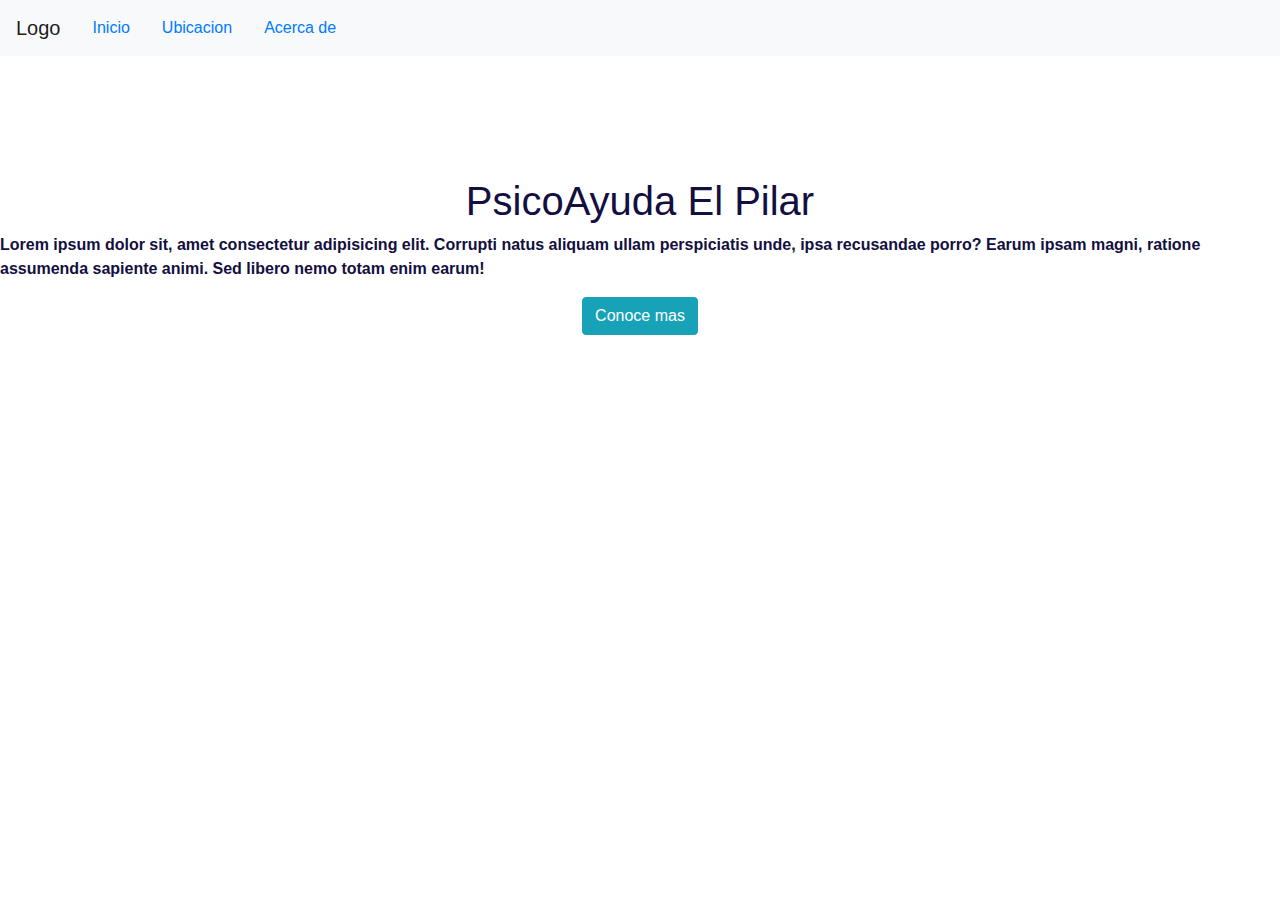
==== index.html @ 5d6060ec "le quito las cartas porque no me convencen" ====
<!DOCTYPE html>
<html lang="es">
  <head>
    <meta charset="UTF-8" />
    <meta name="viewport" content="width=device-width, initial-scale=1.0" />
    <title>PsicoAyuda El Pilar</title>
    <link
      rel="stylesheet"
      href="https://stackpath.bootstrapcdn.com/bootstrap/4.4.1/css/bootstrap.min.css"
      integrity="sha384-Vkoo8x4CGsO3+Hhxv8T/Q5PaXtkKtu6ug5TOeNV6gBiFeWPGFN9MuhOf23Q9Ifjh"
      crossorigin="anonymous"
    />
    <link rel="stylesheet" href="style.css" />
  </head>
  <body>
    <header>
      <nav class="navbar navbar-expand-lg navbar-light bg-light">
        <a class="navbar-brand" href="#">Logo</a>

        <ul class="nav">
          <li class="nav-item active">
            <a class="nav-link" href="#">Inicio</a>
          </li>
          <li class="nav-item">
            <a class="nav-link" href="#">Ubicacion</a>
          </li>
          <li class="nav-item">
            <a class="nav-link" href="#">Acerca de</a>
          </li>
        </ul>
      </nav>
      <div
        class="cover d-flex justify-content-center align-items-center flex-column"
      >
        <h1>PsicoAyuda El Pilar</h1>
        <p>
          <b>
            Lorem ipsum dolor sit, amet consectetur adipisicing elit. Corrupti
            natus aliquam ullam perspiciatis unde, ipsa recusandae porro? Earum
            ipsam magni, ratione assumenda sapiente animi. Sed libero nemo totam
            enim earum!
          </b>
        </p>
        <button class="btn btn-info">
          Conoce mas
        </button>
      </div>
    </header>

    <section>
      <div>
        
      </div>
    </section>
  </body>
</html>
---- style.css ----
body{
    margin: 0cm;
}

.cover{
    height: 400px;
    background-image: url(./img/bannerMain.jpg);
    color: #130f40;
    background-size: cover;
    background-position: center;
    /* background-color: #7ed6df; 
    background-blend-mode: darken;*/
}

.card{
    border: 0 !important;
    box-shadow: 0 4px 6px -1px rgba(0, 0, 0, 1), 0 2px 4px -1px rgba(0, 0, 0, 0.06);
}
/*
<section>
    <div class="container mt-5 mb-5">
      <div class="row">
        <div class="col">
          <!-- carta -->
          <div class="card" style="width: 18rem;">
            <img
              src="./img/psicoterapia.jpg"
              class="card-img-top"
              alt="psicoterapia dada a un paciente"
            />
            <div class="card-body">
              <h5 class="card-title">psicoterapia</h5>
              <p class="card-text">
                Some quick example text to build on the card title and make up
                the bulk of the card's content.
              </p>
              <!-- <a href="#" class="btn btn-primary">Go somewhere</a> -->
            </div>
          </div>
        </div>
        <!-- otra carta -->
        <div class="card" style="width: 18rem;">
          <img
            src="./img/licenciada.jpg"
            class="card-img-top"
            alt="foto de la licenciada"
          />
          <div class="card-body">
            <h5 class="card-title">PSICOLOGA</h5>
            <p class="card-text">
              Some quick example text to build on the card title and make up
              the bulk of the card's content.
            </p>
            <!-- <a href="#" class="btn btn-primary">Go somewhere</a> -->
          </div>

        </div>

      </div>
    </div>
  </section>
*/
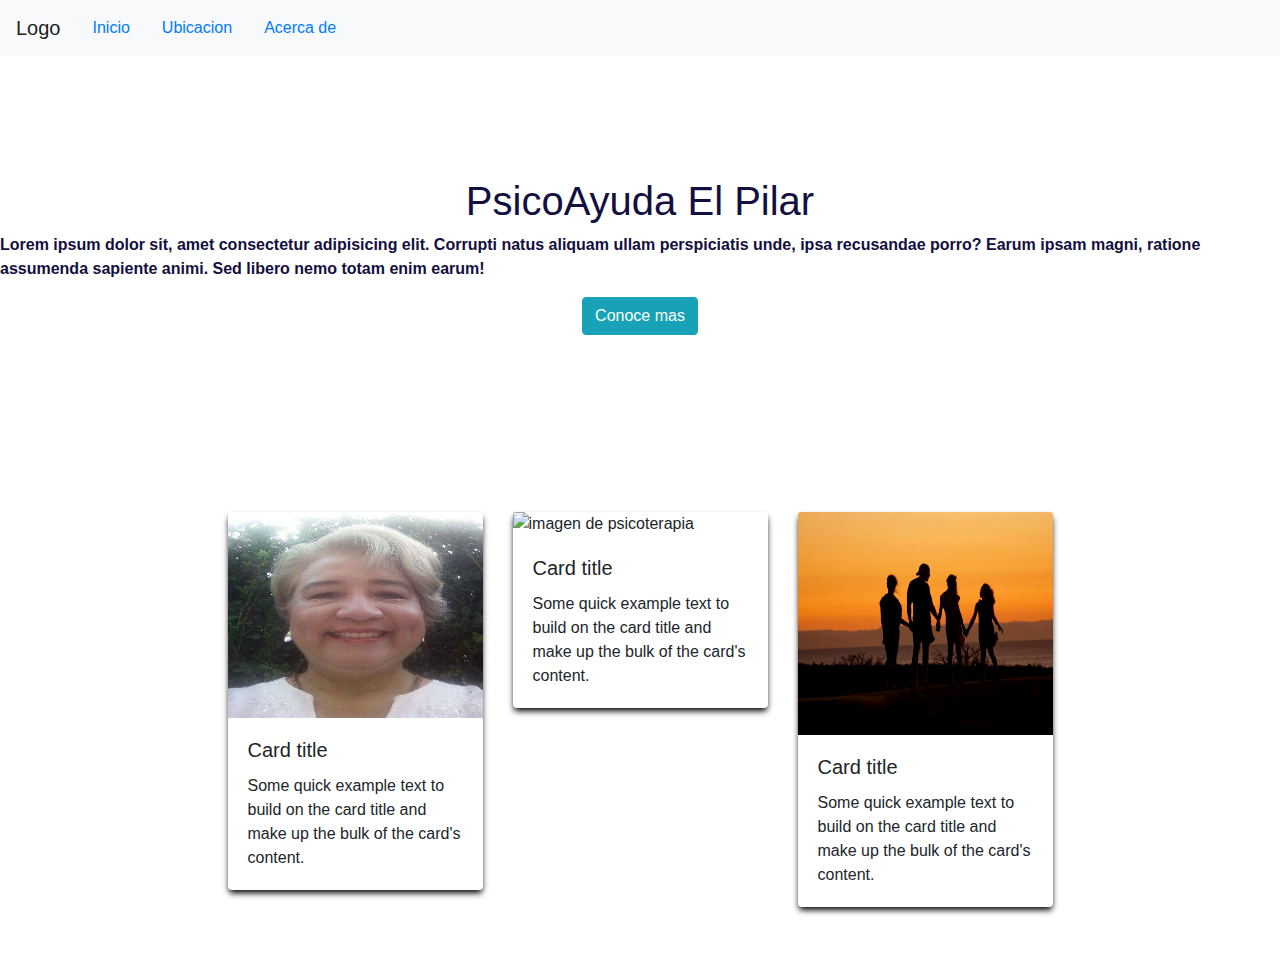
==== commit c7813ab7: "volvi hacer las tarjeas y quedaron mejor" ====
--- a/index.html
+++ b/index.html
@@ -48,9 +48,51 @@
     </header>
 
     <section>
-      <div>
+      <div class="container mt-5 mb-5">
+
+        <div class="row justify-content-center">
+
+          <div class="col-12 col-sm-6 col-md-4 col-lg-3 mt-2">
+          <!-- tarjeta -->
+      <div class="card">
+        <img src="./img/licenciada.jpg" class="card-img-top" alt="foto de la licenciada">
+        <div class="card-body">
+          <h5 class="card-title">Card title</h5>
+          <p class="card-text">Some quick example text to build on the card title and make up the bulk of the card's content.</p>
+          <!-- <a href="#" class="btn btn-primary">Go somewhere</a> -->
+        </div>
+      </div>
+    </div>
+
+    <div class="col-12 col-sm-6 col-md-4 col-lg-3 mt-2">
+      <!-- tarjeta -->
+      <div class="card">
+        <img src="./img/psicoterapia.jpg" class="card-img-top" alt="imagen de psicoterapia">
+        <div class="card-body">
+          <h5 class="card-title">Card title</h5>
+          <p class="card-text">Some quick example text to build on the card title and make up the bulk of the card's content.</p>
+          <!-- <a href="#" class="btn btn-primary">Go somewhere</a> -->
+        </div>
+      </div>
+    </div>
+
+    <div class="col-12 col-sm-6 col-md-4 col-lg-3 mt-2">
+      <!-- tarjeta -->
+      <div class="card">
+        <img src="./img/family.jpg" class="card-img-top" alt="imagen familiar">
+        <div class="card-body">
+          <h5 class="card-title">Card title</h5>
+          <p class="card-text">Some quick example text to build on the card title and make up the bulk of the card's content.</p>
+          <!-- <a href="#" class="btn btn-primary">Go somewhere</a> -->
+        </div>
+      </div>
+    </div>
+
+        </div>
         
+
       </div>
+      
     </section>
   </body>
 </html>
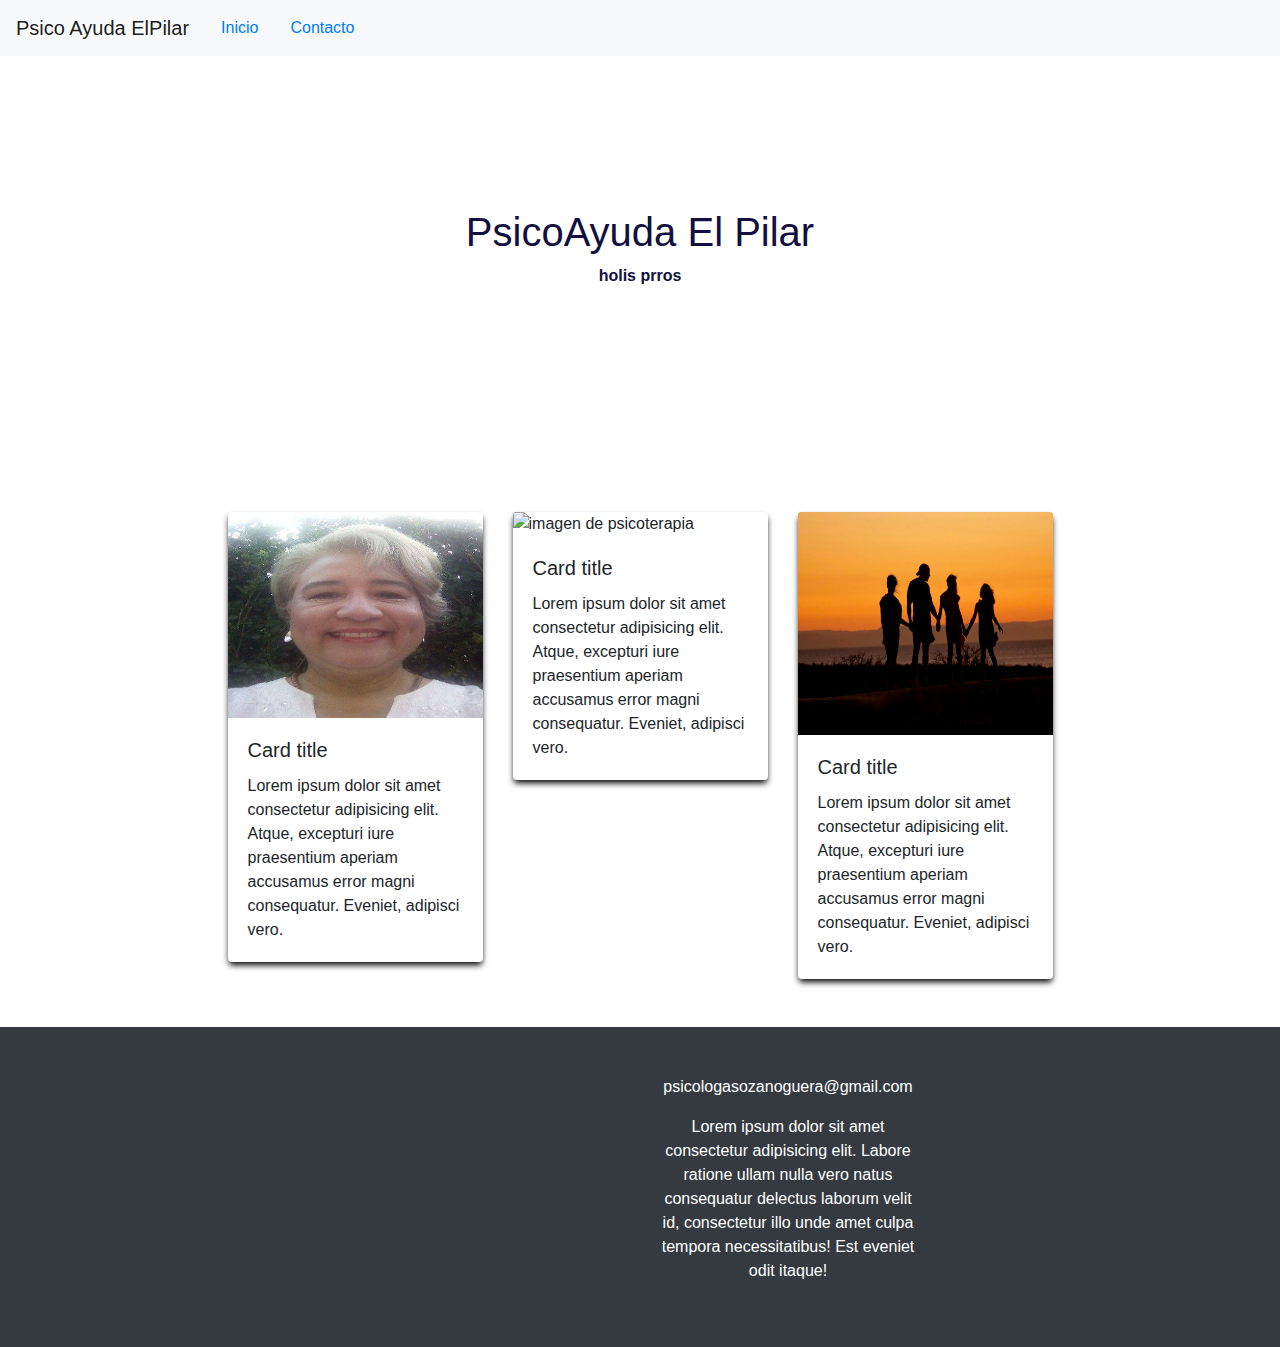
==== commit 3629bf0d: "quito el boton del encabezado porque se ve mejor sin boton" ====
--- a/index.html
+++ b/index.html
@@ -4,28 +4,40 @@
     <meta charset="UTF-8" />
     <meta name="viewport" content="width=device-width, initial-scale=1.0" />
     <title>PsicoAyuda El Pilar</title>
+    <link rel="shortcut icon" href="./img/logo.png" />
+    <link
+      href="https://fonts.googleapis.com/css2?family=Fjalla+One&family=Great+Vibes&family=Noto+Sans:wght@700&display=swap"
+      rel="stylesheet"
+    />
+
     <link
       rel="stylesheet"
       href="https://stackpath.bootstrapcdn.com/bootstrap/4.4.1/css/bootstrap.min.css"
       integrity="sha384-Vkoo8x4CGsO3+Hhxv8T/Q5PaXtkKtu6ug5TOeNV6gBiFeWPGFN9MuhOf23Q9Ifjh"
       crossorigin="anonymous"
     />
+    <script
+      src="https://kit.fontawesome.com/e6e7dcf66b.js"
+      crossorigin="anonymous"
+    ></script>
+
     <link rel="stylesheet" href="style.css" />
   </head>
   <body>
+    <!-- cabezara -->
     <header>
       <nav class="navbar navbar-expand-lg navbar-light bg-light">
-        <a class="navbar-brand" href="#">Logo</a>
+        <a class="navbar-brand" href="/index.html">Psico Ayuda ElPilar</a>
 
         <ul class="nav">
           <li class="nav-item active">
-            <a class="nav-link" href="#">Inicio</a>
+            <a class="nav-link" href="index.html">Inicio</a>
           </li>
+          <!-- <li class="nav-item">
+            <a class="nav-link" href="#mapa">Ubicacion</a>
+          </li> -->
           <li class="nav-item">
-            <a class="nav-link" href="#">Ubicacion</a>
-          </li>
-          <li class="nav-item">
-            <a class="nav-link" href="#">Acerca de</a>
+            <a class="nav-link" href="about.html">Contacto</a>
           </li>
         </ul>
       </nav>
@@ -35,64 +47,136 @@
         <h1>PsicoAyuda El Pilar</h1>
         <p>
           <b>
-            Lorem ipsum dolor sit, amet consectetur adipisicing elit. Corrupti
-            natus aliquam ullam perspiciatis unde, ipsa recusandae porro? Earum
-            ipsam magni, ratione assumenda sapiente animi. Sed libero nemo totam
-            enim earum!
+            holis prros
           </b>
         </p>
-        <button class="btn btn-info">
+        <!-- <button class="btn btn-info">
           Conoce mas
-        </button>
+        </button> -->
       </div>
     </header>
 
+    <!-- tarjetas -->
     <section>
       <div class="container mt-5 mb-5">
-
         <div class="row justify-content-center">
+          <div class="col-12 col-sm-6 col-md-4 col-lg-3 mt-2">
+            <!-- tarjeta -->
+            <div class="card">
+              <img
+                src="./img/licenciada.jpg"
+                class="card-img-top"
+                alt="foto de la licenciada"
+              />
+              <div class="card-body">
+                <h5 class="card-title">Card title</h5>
+                <p class="card-text">
+                  Lorem ipsum dolor sit amet consectetur adipisicing elit.
+                  Atque, excepturi iure praesentium aperiam accusamus error
+                  magni consequatur. Eveniet, adipisci vero.
+                </p>
+                <!-- <a href="#" class="btn btn-primary">Go somewhere</a> -->
+              </div>
+            </div>
+          </div>
 
           <div class="col-12 col-sm-6 col-md-4 col-lg-3 mt-2">
-          <!-- tarjeta -->
-      <div class="card">
-        <img src="./img/licenciada.jpg" class="card-img-top" alt="foto de la licenciada">
-        <div class="card-body">
-          <h5 class="card-title">Card title</h5>
-          <p class="card-text">Some quick example text to build on the card title and make up the bulk of the card's content.</p>
-          <!-- <a href="#" class="btn btn-primary">Go somewhere</a> -->
+            <!-- tarjeta -->
+            <div class="card">
+              <img
+                src="./img/psicoterapia.jpg"
+                class="card-img-top"
+                alt="imagen de psicoterapia"
+              />
+              <div class="card-body">
+                <h5 class="card-title">Card title</h5>
+                <p class="card-text">
+                  Lorem ipsum dolor sit amet consectetur adipisicing elit.
+                  Atque, excepturi iure praesentium aperiam accusamus error
+                  magni consequatur. Eveniet, adipisci vero.
+                </p>
+                <!-- <a href="#" class="btn btn-primary">Go somewhere</a> -->
+              </div>
+            </div>
+          </div>
+
+          <div class="col-12 col-sm-6 col-md-4 col-lg-3 mt-2">
+            <!-- tarjeta -->
+            <div class="card">
+              <img
+                src="./img/family.jpg"
+                class="card-img-top"
+                alt="imagen familiar"
+              />
+              <div class="card-body">
+                <h5 class="card-title">Card title</h5>
+                <p class="card-text">
+                  Lorem ipsum dolor sit amet consectetur adipisicing elit.
+                  Atque, excepturi iure praesentium aperiam accusamus error
+                  magni consequatur. Eveniet, adipisci vero.
+                </p>
+                <!-- <a href="#" class="btn btn-primary">Go somewhere</a> -->
+              </div>
+            </div>
+          </div>
+        </div>
+      </div>
+    </section>
+
+    <!-- footer -->
+    <div class="container-fluid" id="social">
+      <div class="row bg-dark text-white p-5 text-center">
+        <div class="col-sm-6">
+          <a target="_blank" href="https://twitter.com/psicoayudaEP"
+            ><i class="fab fa-twitter fa-6x p-2"></i
+          ></a>
+          <a target="_blank" href="https://www.facebook.com/Cl%C3%ADnica-Psicol%C3%B3gica-PSICOAYUDA-El-Pilar-215374052577505/"
+            ><i class="fab fa-facebook fa-6x p-2"></i
+          ></a>
+        </div>
+        <div class="col-sm-3">
+          <p>psicologasozanoguera@gmail.com</p>
+          <p>
+            Lorem ipsum dolor sit amet consectetur adipisicing elit. Labore
+            ratione ullam nulla vero natus consequatur delectus laborum velit
+            id, consectetur illo unde amet culpa tempora necessitatibus! Est
+            eveniet odit itaque!
+          </p>
         </div>
       </div>
     </div>
+    <!-- WhatsChat.co widget -->
 
-    <div class="col-12 col-sm-6 col-md-4 col-lg-3 mt-2">
-      <!-- tarjeta -->
-      <div class="card">
-        <img src="./img/psicoterapia.jpg" class="card-img-top" alt="imagen de psicoterapia">
-        <div class="card-body">
-          <h5 class="card-title">Card title</h5>
-          <p class="card-text">Some quick example text to build on the card title and make up the bulk of the card's content.</p>
-          <!-- <a href="#" class="btn btn-primary">Go somewhere</a> -->
-        </div>
-      </div>
-    </div>
+    <script type="text/javascript">
+      (function () {
+        var options = {
+          whatsapp: "0050583931161", // WhatsApp number
 
-    <div class="col-12 col-sm-6 col-md-4 col-lg-3 mt-2">
-      <!-- tarjeta -->
-      <div class="card">
-        <img src="./img/family.jpg" class="card-img-top" alt="imagen familiar">
-        <div class="card-body">
-          <h5 class="card-title">Card title</h5>
-          <p class="card-text">Some quick example text to build on the card title and make up the bulk of the card's content.</p>
-          <!-- <a href="#" class="btn btn-primary">Go somewhere</a> -->
-        </div>
-      </div>
-    </div>
+          position: "right", // Position may be 'right' or 'left'.
 
-        </div>
-        
+          image: "", //Image to display. Leave blank to display whatsapp defualt icon
 
-      </div>
-      
-    </section>
+          text: "Obtener Botón",
+
+          link_to: "https://whatschat.co",
+        };
+
+        var proto = document.location.protocol,
+          host = "https://whatschat.co",
+          url = host;
+
+        var s = document.createElement("script");
+        s.type = "text/javascript";
+        s.async = true;
+        s.src = url + "/whatsapp/init4.js";
+
+        s.onload = function () {
+          getbutton(host, proto, options);
+        };
+
+        var x = document.getElementsByTagName("script")[0];
+        x.parentNode.insertBefore(s, x);
+      })();
+    </script>
   </body>
 </html>
